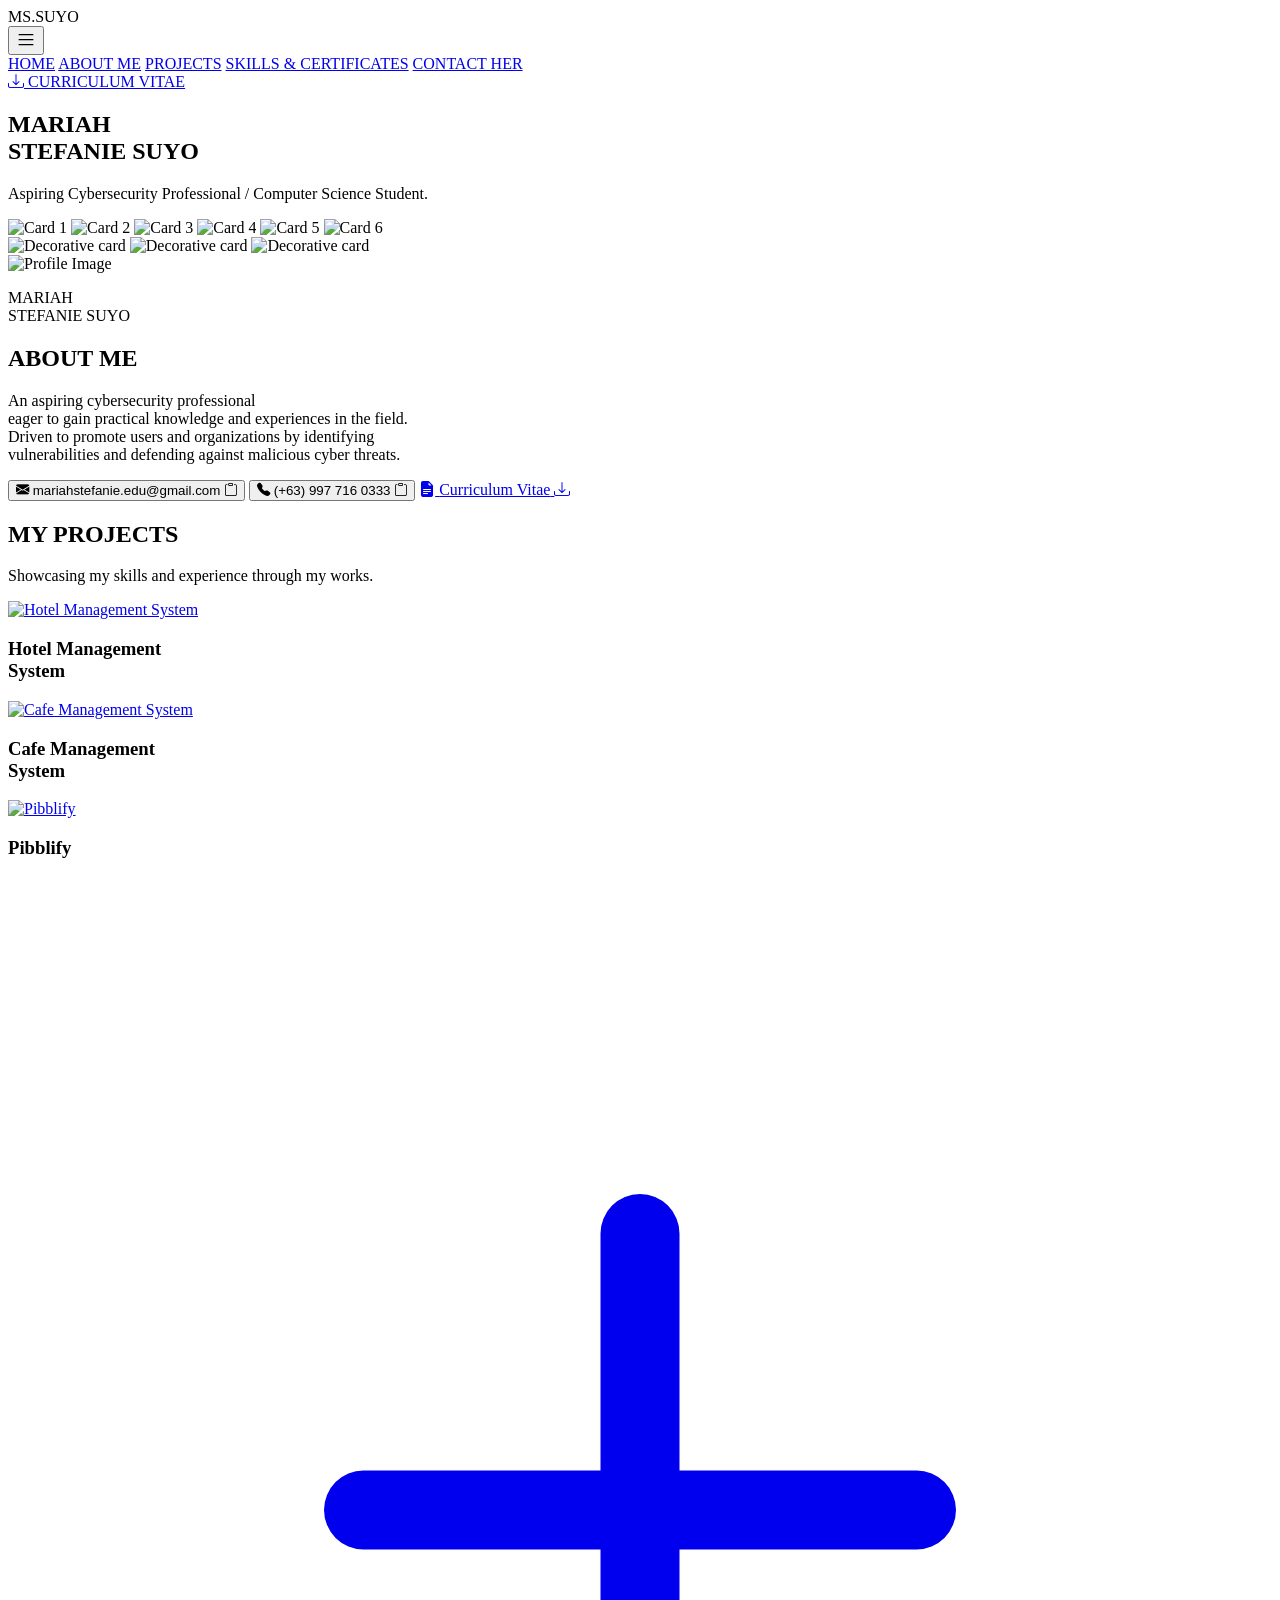
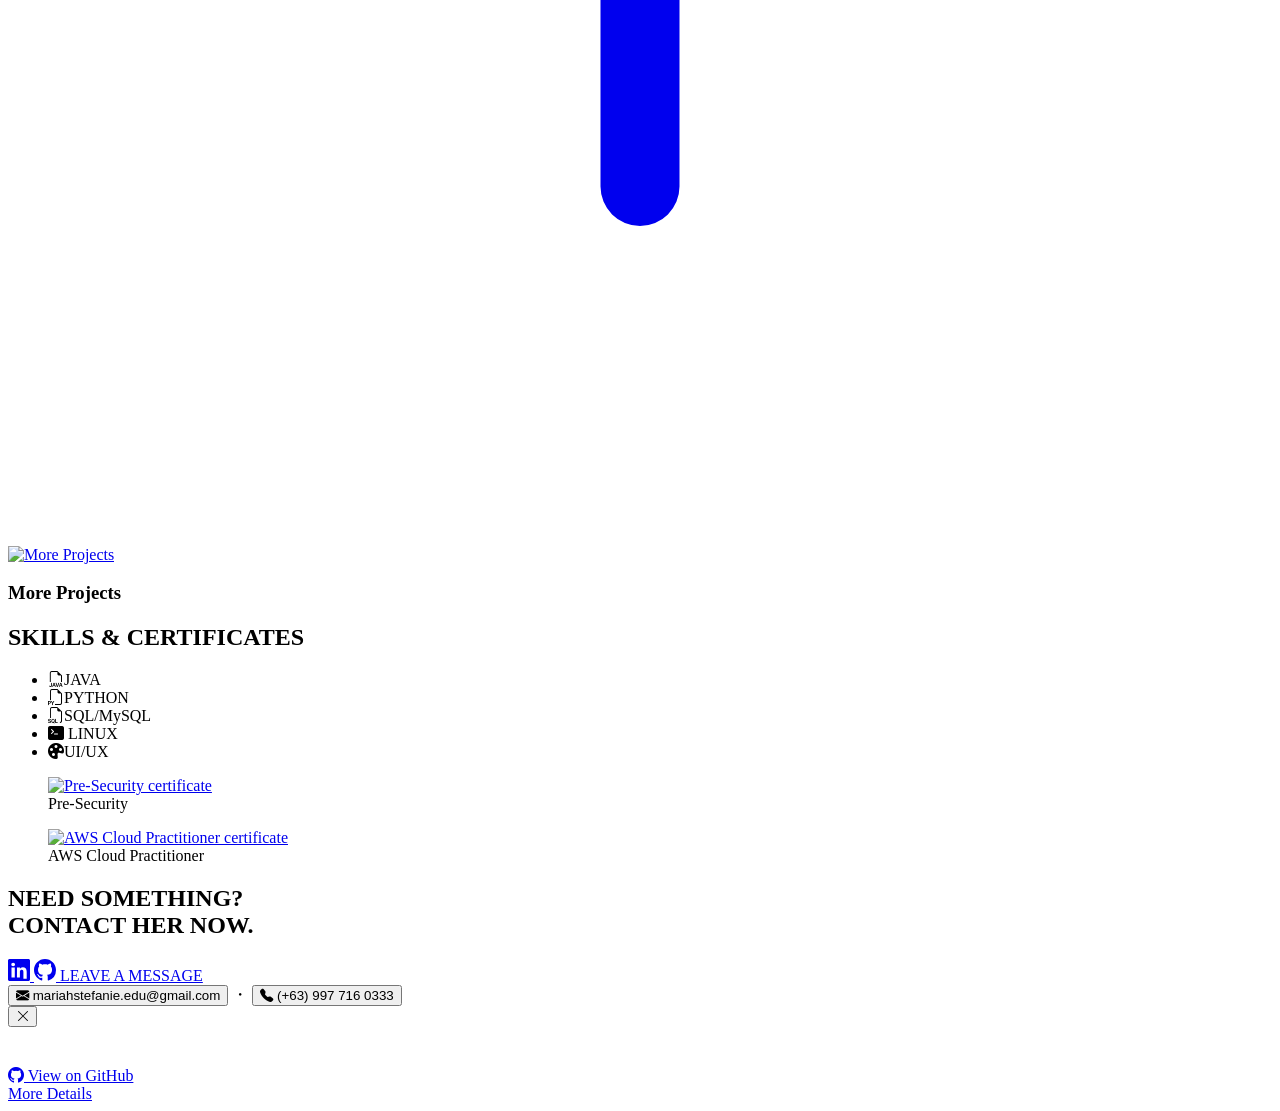
==== index.html @ 4f4035d8 "Add files via upload" ====
<!DOCTYPE html>
<html lang="en">
  <head>
    <meta charset="UTF-8" />
    <meta name="viewport" content="width=device-width, initial-scale=1.0" />
    <title>M.S.Suyo-Portfolio</title>
    <link rel="stylesheet" href="css/style.css" />
    <link rel="stylesheet" href="https://cdn.jsdelivr.net/npm/bootstrap-icons@1.10.0/font/bootstrap-icons.css" />
  </head>
  <body>
    <div class="stars"></div>
    <div class="constellations">
      <div class="constellation constellation-1">
        <div class="constellation-line"></div>
      </div>
      <div class="constellation constellation-2">
        <div class="constellation-line"></div>
      </div>
      <div class="constellation constellation-3">
        <div class="constellation-line"></div>
      </div>
    </div>

    <div class="site-initials">MS.SUYO</div>

    <div class="menu-group">
      <div class="top-ribbon">
        <button class="menu-ribbon" aria-label="Menu" aria-expanded="false" aria-controls="site-menu">
          <svg xmlns="http://www.w3.org/2000/svg" width="20" height="20" fill="currentColor" viewBox="0 0 16 16" aria-hidden="true">
            <path d="M2 12.5a.5.5 0 0 1 .5-.5h11a.5.5 0 0 1 0 1h-11a.5.5 0 0 1-.5-.5zm0-4a.5.5 0 0 1 .5-.5h11a.5.5 0 0 1 0 1h-11a.5.5 0 0 1-.5-.5zm0-4A.5.5 0 0 1 2.5 4h11a.5.5 0 0 1 0 1h-11a.5.5 0 0 1-.5-.5z"/>
          </svg>
        </button>
      </div>
      <div class="menu-panel" id="site-menu" aria-hidden="true">
  <a href="#home">HOME</a>
  <a href="#about-me">ABOUT ME</a>
  <a href="#projects">PROJECTS</a>
  <a href="#skills">SKILLS & CERTIFICATES</a>
  <a href="#contact">CONTACT HER</a>

  <div class="menu-divider"></div>

  <a href="files/Suyo_Mariah_Stefanie_Curriculum_Vitae.pdf" download="Suyo_Mariah_Stefanie_Curriculum_Vitae.pdf" class="menu-cv-link">
    <i class="bi bi-download" aria-hidden="true"></i>
    <span>CURRICULUM VITAE</span>
  </a>
</div>
  </div>

    <section class="hero page-section" id="home">
      <div class="content">
        <h1>MARIAH<br /><span class="name-highlight">STEFANIE</span> SUYO</h1>
        <p>Aspiring Cybersecurity Professional / Computer Science Student.</p>
      </div>

      <img class="card card1" src="images/card1.png" alt="Card 1" />
      <img class="card card2" src="images/card2.jpg" alt="Card 2" />
      <img class="card card3" src="images/card3.png" alt="Card 3" />
      <img class="card card4" src="images/card4.jpg" alt="Card 4" />
      <img class="card card5" src="images/card5.png" alt="Card 5" />
      <img class="card card6" src="images/card6.png" alt="Card 6" />
    </section>

    <section class="about-me about-me-bg page-section" id="about-me">
      <img class="bg-image bg-image-1" src="images/softbg3.jpg" alt="Decorative card" aria-hidden="true" />
      <img class="bg-image bg-image-2" src="images/softbg1.jpg" alt="Decorative card" aria-hidden="true" />
      <img class="bg-image bg-image-3" src="images/softbg2.jpg" alt="Decorative card" aria-hidden="true" />
      <div class="left reveal profile-card">
        <div class="profile-frame">
          <img class="profile-image" src="images/profile.jpg" alt="Profile Image" />
        </div>
        <div class="profile-caption">
          <p class="profile-name">MARIAH<br />STEFANIE SUYO</p>
        </div>
      </div>

      <div class="right reveal">
        <h1>ABOUT ME</h1>
        <p>An aspiring cybersecurity professional<br> eager to gain practical knowledge and experiences in the field.<br>Driven to promote users and organizations by identifying<br>vulnerabilities and defending against malicious cyber threats. </p>

        <div class="contact-info-list">
          <button type="button" class="contact-info-item" data-copy="mariahstefanie.edu@gmail.com" aria-label="Copy email address">
            <span class="contact-info-icon"><i class="bi bi-envelope-fill" aria-hidden="true"></i></span>
            <span class="contact-info-text">mariahstefanie.edu@gmail.com</span>
            <i class="bi bi-clipboard contact-info-action-icon" aria-hidden="true"></i>
          </button>

          <button type="button" class="contact-info-item" data-copy="+63 997 716 0333" aria-label="Copy phone number">
            <span class="contact-info-icon"><i class="bi bi-telephone-fill" aria-hidden="true"></i></span>
            <span class="contact-info-text">(+63) 997 716 0333</span>
            <i class="bi bi-clipboard contact-info-action-icon" aria-hidden="true"></i>
          </button>

          <a href="files/Suyo_Mariah_Stefanie_Curriculum_Vitae.pdf" download="Suyo_Mariah_Stefanie_Curriculum_Vitae.pdf" class="contact-info-item">
            <span class="contact-info-icon"><i class="bi bi-file-earmark-text-fill" aria-hidden="true"></i></span>
            <span class="contact-info-text">Curriculum Vitae</span>
            <i class="bi bi-download contact-info-action-icon" aria-hidden="true"></i>
          </a>
        </div>
      </div>
    </section>

    <section class="projects-showcase page-section" id="projects">
  <div class="projects-container reveal">
    <div class="projects-title">
      <h2>MY PROJECTS</h2>
      <p>Showcasing my skills and experience through my works.</p>
    </div>

    <article class="project-card project-1 reveal-expand">
      <a
        href="projects/project-hotel.html"
        class="project-link"
        data-project-trigger
        data-title="Hotel Management System"
        data-image="images/project1.png"
        data-description="A comprehensive desktop application designed to streamline hotel administration, guest check-ins, room availability tracking, and billing operations. Built with secure data-handling practices to protect customer records."
        data-tags="Java"
        data-github="https://github.com/yourusername/hotel-management-system"
        data-page="projects/project-hotel.html"
      >
        <img class="project-image" src="images/project1.png" alt="Hotel Management System" />
      </a>
      <h3>Hotel Management<br> System</h3>
    </article>

    <article class="project-card project-2 reveal-expand">
      <a
        href="projects/project-cafe.html"
        class="project-link"
        data-project-trigger
        data-title="Cafe Management System"
        data-image="images/project2.png"
        data-description="The Café Management System is a role-based application that digitalizes the café ordering process, allowing customers to place orders, staff to manage and track order statuses, delivery personnel to handle deliveries, and managers to oversee operations. The system improves efficiency, reduces errors, and ensures faster, more organized service for both staff and customers."
        data-tags="Java,OOP"
        data-github="https://github.com/yourusername/cafe-management-system"
        data-page="projects/project-cafe.html"
      >
        <img class="project-image" src="images/project2.png" alt="Cafe Management System" />
      </a>
      <h3>Cafe Management<br> System</h3>
    </article>

    <article class="project-card project-3 reveal-expand">
      <a
        href="projects/project-pibblify.html"
        class="project-link"
        data-project-trigger
        data-title="Pibblify"
        data-image="images/project3.png"
        data-description="This project demonstrates how fundamental Data Structures and Algorithms (DSA) can be applied in a real-world Music Streaming Application. The system simulates common music app features such as song management, artist organization, playback tracking, song queuing, and genre categorization using Arrays, Linked Lists, Stacks, Queues, and Trees."
        data-tags="Java"
        data-github="https://github.com/kharl-llanes/Finals-Datastruc"
        data-page="projects/project-pibblify.html"
      >
        <img class="project-image" src="images/project3.png" alt="Pibblify" />
      </a>
      <h3>Pibblify</h3>
    </article>

<article class="project-card project-4 reveal-expand">
  <a href="projects/project-more.html" class="project-link">
    <div class="project-image-wrapper">
      <div class="project-plus-icon" aria-hidden="true">
        <svg xmlns="http://www.w3.org/2000/svg" fill="currentColor" viewBox="0 0 16 16">
          <path d="M8 4a.5.5 0 0 1 .5.5v3h3a.5.5 0 0 1 0 1h-3v3a.5.5 0 0 1-1 0v-3h-3a.5.5 0 0 1 0-1h3v-3A.5.5 0 0 1 8 4z"/>
        </svg>
      </div>
      <img class="project-image" src="images/project4.png" alt="More Projects" />
    </div>
  </a>
  <h3>More Projects</h3>
</article>
  </div>
</section>

    <section class="skills-certs page-section" id="skills">
  <h2 class="skills-certs-heading reveal">SKILLS &amp; CERTIFICATES</h2>

  <div class="skills-certs-grid">
    <div class="skills-col reveal">
      <ul class="skills-list">
        <li><i class="bi bi-filetype-java skill-icon" aria-hidden="true"></i>JAVA</li>
        <li><i class="bi bi-filetype-py skill-icon" aria-hidden="true"></i>PYTHON</li>
        <li><i class="bi bi-filetype-sql skill-icon" aria-hidden="true"></i>SQL/MySQL</li>
        <li><i class="bi bi-terminal-fill skill-icon" aria-hidden="true"></i> LINUX</li>
        <li><i class="bi bi-palette-fill skill-icon" aria-hidden="true"></i>UI/UX</li>
      </ul>
    </div>

    <div class="skills-divider" aria-hidden="true"></div>

    <div class="certs-col reveal">
      <div class="certs-list">
        
        <figure class="cert-card reveal-expand">
          <a href="https://tryhackme.com/certificate/THM-JZBNPQFGYG" target="_blank" rel="noopener noreferrer" class="cert-link">
            <img class="cert-image" src="images/cert1.png" alt="Pre-Security certificate" />
          </a>
          <figcaption>Pre-Security</figcaption>
        </figure>

        <figure class="cert-card cert-card-offset reveal-expand">
          <a href="https://www.datacamp.com/completed/statement-of-accomplishment/track/679ed86943030d7ba34b76ec5c611e6217cd4d72?utm_medium=organic_social&utm_campaign=sharewidget&utm_content=soa" target="_blank" rel="noopener noreferrer" class="cert-link">
            <img class="cert-image" src="images/cert2.png" alt="AWS Cloud Practitioner certificate" />
          </a>
          <figcaption>AWS Cloud Practitioner</figcaption>
        </figure>

      </div>
    </div>
  </div>
</section>

    <section class="contact-showcase reveal page-section" id="contact">
      <div class="contact-overlay">
        <h1>
          NEED SOMETHING?<br />
          <span>CONTACT HER NOW.</span>
        </h1>
        <div class="contact-actions">
        <a href="https://www.linkedin.com/in/mariah-stefanie-suyo/" target="_blank" rel="noopener noreferrer" class="linkedin-icon" aria-label="LinkedIn profile">
          <svg xmlns="http://www.w3.org/2000/svg" width="22" height="22" fill="currentColor" viewBox="0 0 16 16" aria-hidden="true">
            <path d="M0 1.146C0 .513.526 0 1.175 0h13.65C15.474 0 16 .513 16 1.146v13.708c0 .633-.526 1.146-1.175 1.146H1.175C.526 16 0 15.487 0 14.854V1.146zm4.943 12.248V6.169H2.542v7.225h2.401zm-1.2-8.212c.837 0 1.358-.554 1.358-1.248-.015-.71-.521-1.248-1.342-1.248-.821 0-1.358.538-1.358 1.248 0 .694.52 1.248 1.327 1.248h.015zm4.908 8.212V9.359c0-.216.016-.432.08-.586.175-.432.574-.879 1.243-.879.877 0 1.228.663 1.228 1.635v4.865h2.401V9.25c0-2.22-1.184-3.248-2.764-3.248-1.276 0-1.845.7-2.165 1.192h.016V6.169H6.542c.03.7 0 7.225 0 7.225h2.401z"/>
          </svg>
        </a>
        <a href="https://github.com/yourusername" target="_blank" rel="noopener noreferrer" class="github-icon" aria-label="GitHub profile">
          <svg xmlns="http://www.w3.org/2000/svg" width="22" height="22" fill="currentColor" viewBox="0 0 16 16" aria-hidden="true">
            <path d="M8 0C3.58 0 0 3.58 0 8c0 3.54 2.29 6.53 5.47 7.59.4.07.55-.17.55-.38 0-.19-.01-.82-.01-1.49-2.01.37-2.53-.49-2.69-.94-.09-.23-.48-.94-.82-1.13-.28-.15-.68-.52-.01-.53.63-.01 1.08.58 1.23.82.72 1.21 1.87.87 2.33.66.07-.52.28-.87.51-1.07-1.78-.2-3.64-.89-3.64-3.95 0-.87.31-1.59.82-2.15-.08-.2-.36-1.02.08-2.12 0 0 .67-.21 2.2.82.64-.18 1.32-.27 2-.27.68 0 1.36.09 2 .27 1.53-1.04 2.2-.82 2.2-.82.44 1.1.16 1.92.08 2.12.51.56.82 1.27.82 2.15 0 3.07-1.87 3.75-3.65 3.95.29.25.54.73.54 1.48 0 1.07-.01 1.93-.01 2.2 0 .21.15.46.55.38A8.013 8.013 0 0 0 16 8c0-4.42-3.58-8-8-8z"/>
          </svg>
        </a>
        <a href="contact.html" class="contact-btn">LEAVE A MESSAGE</a>
      </div>
      </div>

      <div class="contact-footer-bar">
        <button type="button" class="contact-footer-item" data-copy="mariahstefanie.edu@gmail.com" aria-label="Copy email address">
          <i class="bi bi-envelope-fill" aria-hidden="true"></i>
          <span>mariahstefanie.edu@gmail.com</span>
        </button>
        <span class="contact-footer-dot" aria-hidden="true">・</span>
        <button type="button" class="contact-footer-item" data-copy="+63 997 716 0333" aria-label="Copy phone number">
          <i class="bi bi-telephone-fill" aria-hidden="true"></i>
          <span>(+63) 997 716 0333</span>
        </button>
      </div>
    </section>

    <div class="project-modal" id="projectModal" aria-hidden="true">
      <div class="project-modal-backdrop" data-modal-close></div>

      <div class="project-modal-dialog" role="dialog" aria-modal="true" aria-labelledby="projectModalTitle">
        <button type="button" class="project-modal-close" data-modal-close aria-label="Close">
          <i class="bi bi-x-lg" aria-hidden="true"></i>
        </button>

        <div class="project-modal-image-wrapper" id="projectModalImageWrapper">
          <img class="project-modal-image" id="projectModalImage" src="" alt="" />
        </div>

        <div class="project-modal-content">
          <h1 class="project-modal-title" id="projectModalTitle"></h1>
          <p class="project-modal-description" id="projectModalDescription"></p>
          <div class="project-modal-tags" id="projectModalTags"></div>
          <a class="github-btn" id="projectModalGithub" href="#" target="_blank" rel="noopener noreferrer">
            <i class="bi bi-github" aria-hidden="true"></i> View on GitHub
          </a>
        </div>

        <a class="project-modal-more" id="projectModalMore" href="#">More Details</a>
      </div>
    </div>

    <script src="js/main.js"></script>
  </body>
</html>
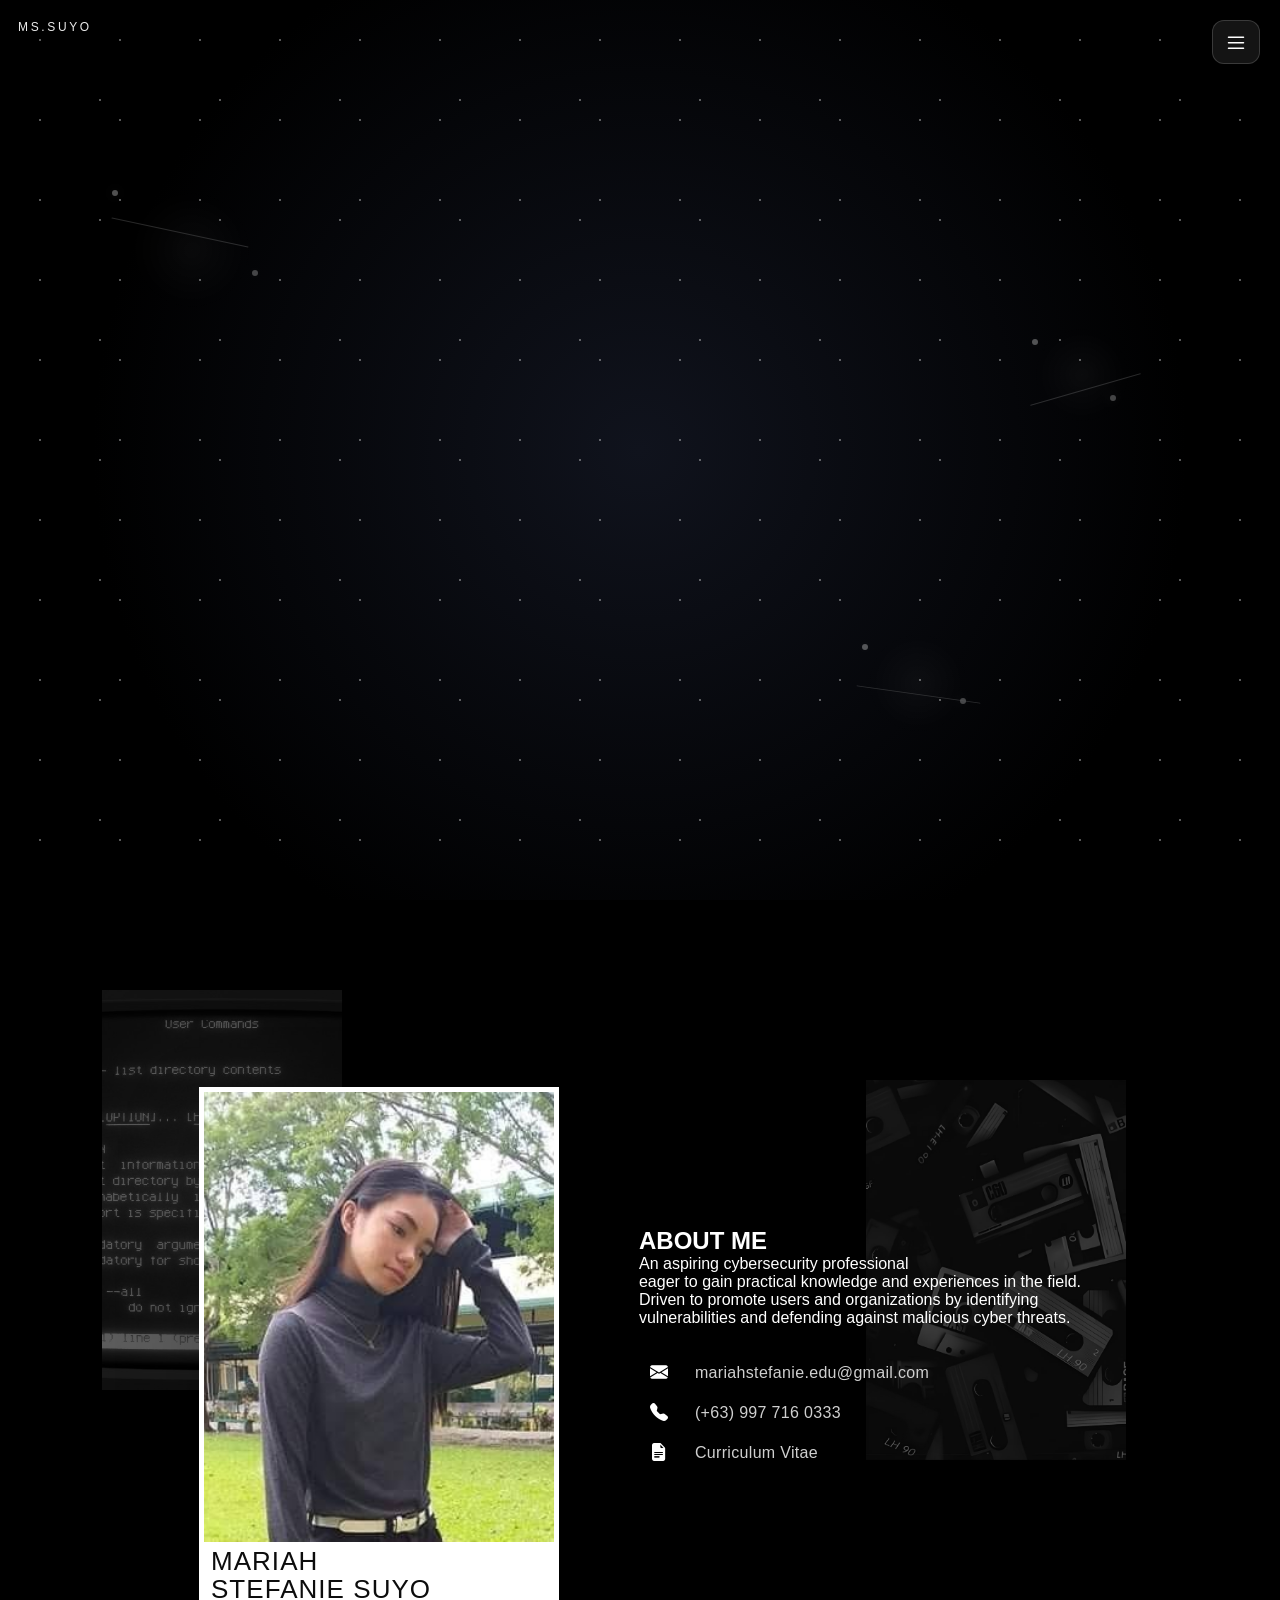
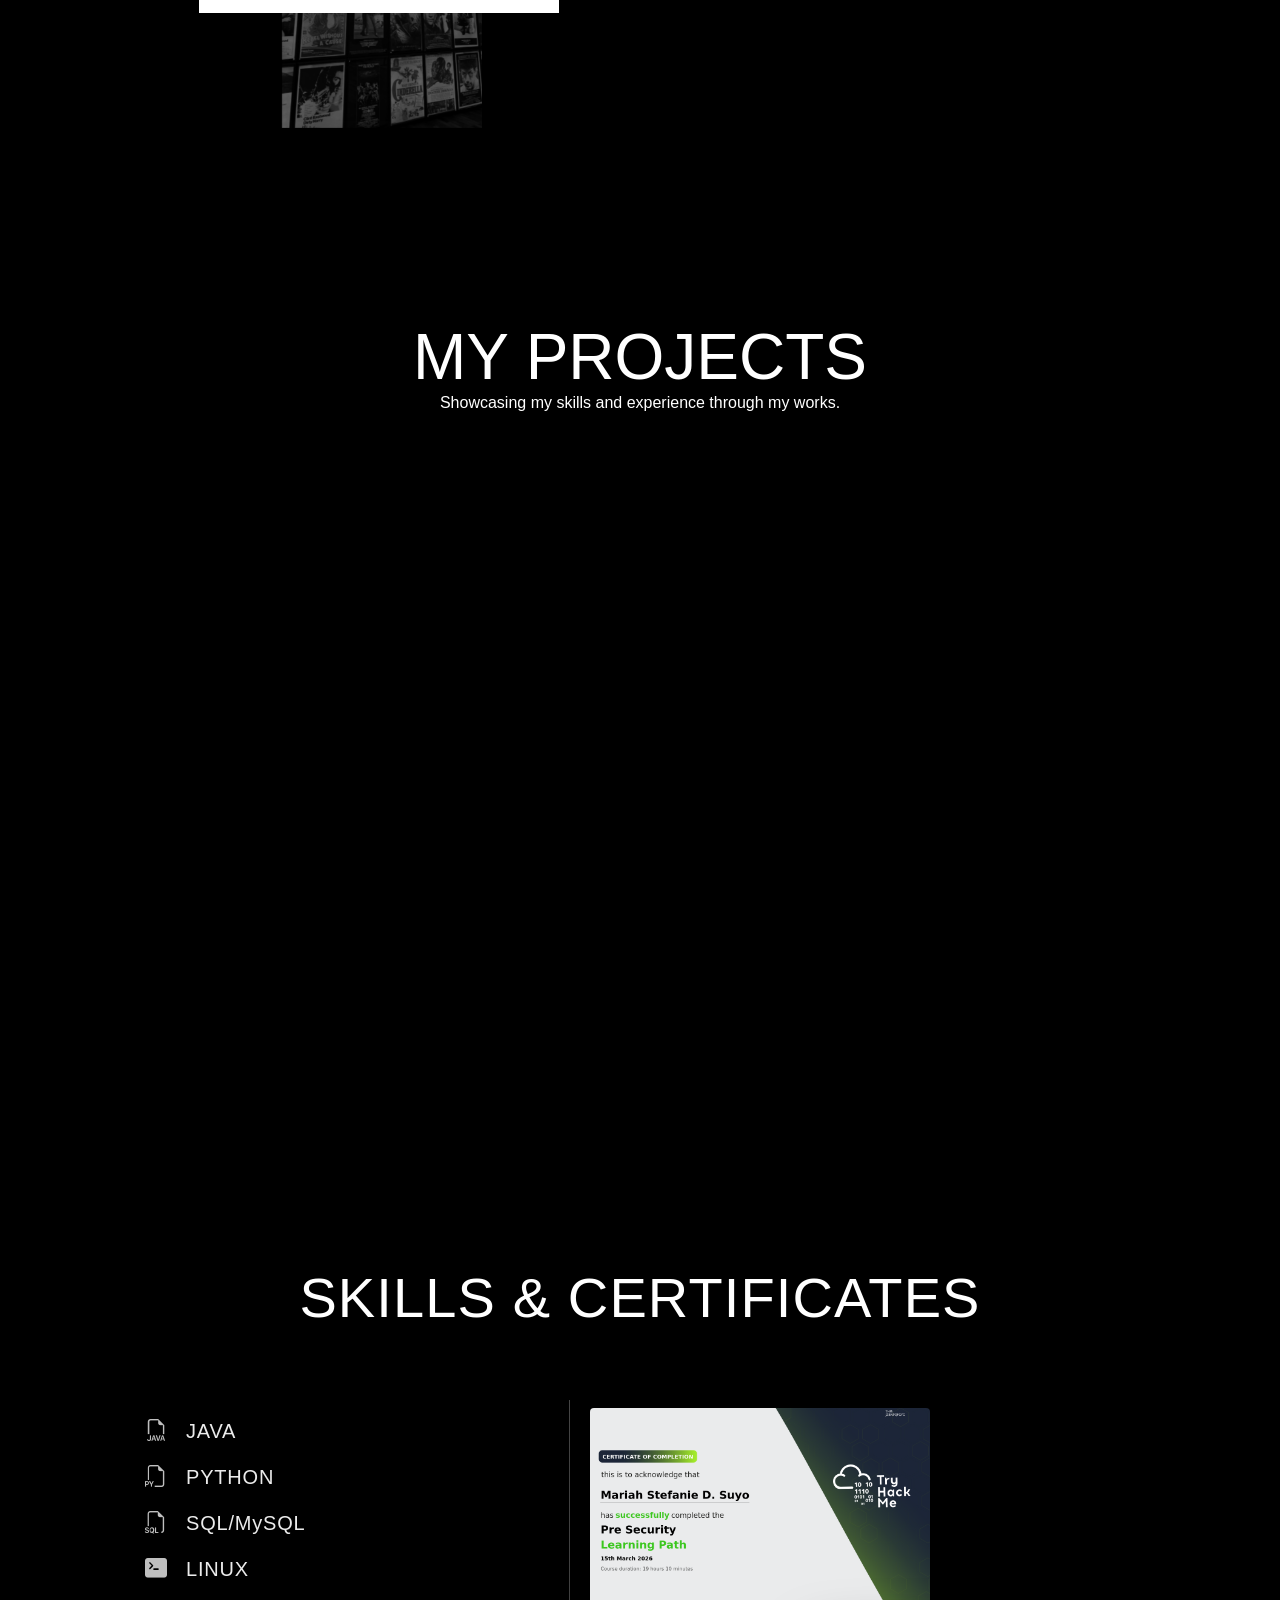
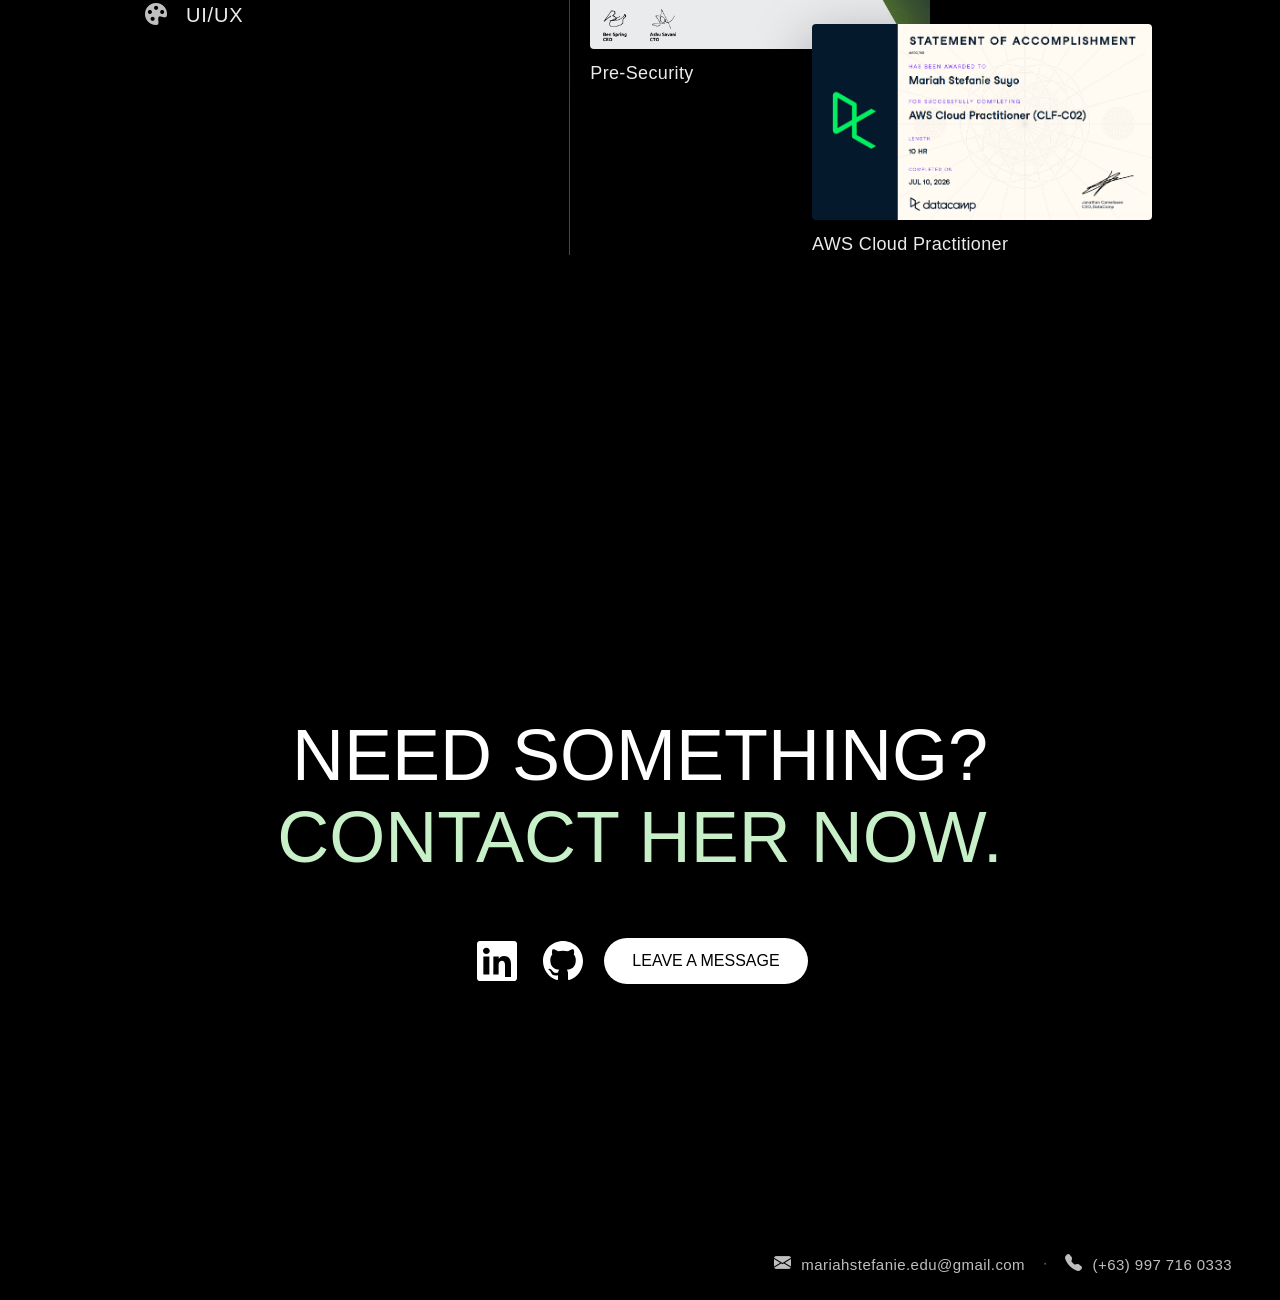
==== commit 892ea54c: "favicon" ====
--- a/index.html
+++ b/index.html
@@ -4,6 +4,7 @@
     <meta charset="UTF-8" />
     <meta name="viewport" content="width=device-width, initial-scale=1.0" />
     <title>M.S.Suyo-Portfolio</title>
+    <link rel="icon" type="image/jpeg" href="images/favicon.jpg">
     <link rel="stylesheet" href="css/style.css" />
     <link rel="stylesheet" href="https://cdn.jsdelivr.net/npm/bootstrap-icons@1.10.0/font/bootstrap-icons.css" />
   </head>
--- a/css/style.css
+++ b/css/style.css
@@ -0,0 +1,1538 @@
+* {
+  margin: 0;
+  padding: 0;
+  box-sizing: border-box;
+  font-family: Arial, sans-serif;
+}
+
+html {
+  scroll-behavior: smooth;
+  scroll-snap-type: y mandatory;
+}
+
+body {
+  background: #000;
+  color: #fff;
+  overflow-x: hidden;
+}
+
+section {
+  scroll-snap-align: start;
+  scroll-snap-stop: always;
+}
+
+.stars {
+  position: fixed;
+  inset: 0;
+  z-index: -1;
+  background: radial-gradient(circle at center, #10131d 0%, #000 70%);
+}
+
+.constellations {
+  position: fixed;
+  inset: 0;
+  pointer-events: none;
+  z-index: -1;
+}
+
+.constellation {
+  position: absolute;
+  width: 180px;
+  height: 140px;
+  opacity: 0.35;
+}
+
+.constellation-line {
+  position: absolute;
+  height: 1px;
+  border-radius: 1px;
+  background: rgba(255, 255, 255, 0.45);
+}
+
+.constellation-1 .constellation-line {
+  width: 140px;
+  top: 52px;
+  left: 8px;
+  transform: rotate(12deg);
+}
+
+.constellation-2 .constellation-line {
+  width: 115px;
+  top: 74px;
+  left: 16px;
+  transform: rotate(-16deg);
+}
+
+.constellation-3 .constellation-line {
+  width: 125px;
+  top: 66px;
+  left: 18px;
+  transform: rotate(8deg);
+}
+
+.constellation::before,
+.constellation::after {
+  content: "";
+  position: absolute;
+  border-radius: 50%;
+  background: rgba(255, 255, 255, 0.9);
+  box-shadow: 0 0 12px rgba(255, 255, 255, 0.25);
+}
+
+.constellation::before {
+  width: 5px;
+  height: 5px;
+  top: 12px;
+  left: 16px;
+}
+
+.constellation::after {
+  width: 5px;
+  height: 5px;
+  top: 72px;
+  left: 132px;
+}
+
+.constellation::before,
+.constellation::after {
+  background: rgba(255, 255, 255, 0.85);
+}
+
+.constellation-1 {
+  top: 20%;
+  left: 8%;
+}
+
+.constellation-1:before {
+  top: 10px;
+  left: 10px;
+}
+
+.constellation-1:after {
+  top: 90px;
+  left: 150px;
+}
+
+.constellation-2 {
+  top: 35%;
+  right: 10%;
+  width: 140px;
+  height: 120px;
+}
+
+.constellation-2:before {
+  top: 24px;
+  left: 20px;
+}
+
+.constellation-2:after {
+  top: 80px;
+  left: 98px;
+}
+
+.constellation-3 {
+  bottom: 18%;
+  right: 22%;
+  width: 160px;
+  height: 110px;
+}
+
+.constellation-3:before {
+  top: 16px;
+  left: 24px;
+}
+
+.constellation-3:after {
+  top: 70px;
+  left: 122px;
+}
+
+.constellation:after,
+.constellation:before {
+  width: 6px;
+  height: 6px;
+}
+
+.constellation::before {
+  background: rgba(255, 255, 255, 0.9);
+}
+
+.constellation::after {
+  background: rgba(255, 255, 255, 0.75);
+}
+
+.constellation-1::before,
+.constellation-2::before,
+.constellation-3::before {
+  transform: translate(0, 0);
+}
+
+.constellation-1::after,
+.constellation-2::after,
+.constellation-3::after {
+  transform: translate(0, 0);
+}
+
+.constellation::before,
+.constellation::after,
+.constellation {
+  transition: opacity 0.4s ease;
+}
+
+.constellation-1,
+.constellation-2,
+.constellation-3 {
+  background: radial-gradient(circle, rgba(255, 255, 255, 0.1) 0%, transparent 55%);
+}
+
+.stars:after {
+  content: "";
+  position: absolute;
+  inset: 0;
+  background-image: radial-gradient(white 1px, transparent 1px),
+    radial-gradient(white 1px, transparent 1px);
+  background-size: 80px 80px, 120px 120px;
+  background-position: 0 0, 40px 40px;
+  opacity: 0.35;
+}
+
+.contact-footer-bar {
+  position: absolute;
+  bottom: 26px;
+  right: 48px;
+  z-index: 3;
+  display: inline-flex;
+  align-items: center;
+  gap: 14px;
+}
+
+.contact-footer-item {
+  display: inline-flex;
+  align-items: center;
+  gap: 10px;
+  background: none;
+  border: none;
+  padding: 0;
+  color: rgba(255, 255, 255, 0.75);
+  font-size: 15px;
+  letter-spacing: 0.03em;
+  cursor: pointer;
+  text-shadow: 0 0 6px rgba(0, 0, 0, 0.45);
+  transition: color 0.25s ease, transform 0.25s ease;
+}
+
+.contact-footer-item i {
+  font-size: 17px;
+  transition: transform 0.25s ease;
+}
+
+.contact-footer-item:hover,
+.contact-footer-item:focus-visible {
+  color: #fff;
+  transform: translateY(-1px);
+}
+
+.contact-footer-item:hover i,
+.contact-footer-item:focus-visible i {
+  transform: translateY(-1px);
+}
+
+.contact-footer-item.copied {
+  color: #c8f0c8;
+}
+
+.contact-footer-dot {
+  color: rgba(255, 255, 255, 0.35);
+  font-size: 12px;
+}
+
+@media (max-width: 600px) {
+  .contact-footer-bar {
+    right: 14px;
+    bottom: 14px;
+    gap: 10px;
+  }
+
+  .contact-footer-item span {
+    display: none;
+  }
+}
+
+.site-initials {
+  position: fixed;
+  top: 20px;
+  left: 18px;
+  z-index: 30;
+  color: rgba(255, 255, 255, 0.92);
+  font-size: 12px;
+  font-weight: 500;
+  letter-spacing: 0.22em;
+  text-transform: uppercase;
+  padding: 0;
+  border: none;
+  border-radius: 0;
+  background: transparent;
+  text-shadow: 0 0 6px rgba(0, 0, 0, 0.45);
+}
+
+.menu-group {
+  position: fixed;
+  top: 10px;
+  right: 10px;
+  z-index: 30;
+  display: inline-flex;
+  align-items: flex-start;
+  justify-content: flex-end;
+  min-width: 56px;
+  min-height: 56px;
+  padding: 10px;
+  background: transparent;
+  overflow: visible;
+}
+
+.menu-group::before {
+  content: "";
+  position: absolute;
+  top: -12px;
+  right: -12px;
+  bottom: -12px;
+  left: -160px;
+}
+
+.menu-ribbon {
+  display: inline-flex;
+  align-items: center;
+  justify-content: center;
+  padding: 10px 12px;
+  border: 1px solid rgba(255, 255, 255, 0.16);
+  border-radius: 12px;
+  background: rgba(255, 255, 255, 0.08);
+  backdrop-filter: blur(10px);
+  color: #fff;
+  cursor: pointer;
+  transition: transform 0.2s ease, background 0.2s ease, border-color 0.2s ease;
+}
+
+.menu-ribbon:hover,
+.menu-ribbon:focus {
+  background: rgba(255, 255, 255, 0.14);
+  border-color: rgba(255, 255, 255, 0.24);
+  transform: translateY(-1px);
+}
+
+.menu-ribbon svg {
+  width: 22px;
+  height: 22px;
+}
+
+.menu-panel {
+  position: absolute;
+  top: 0;
+  right: calc(100% + 4px);
+  z-index: 29;
+  display: flex;
+  flex-direction: column;
+  gap: 12px;
+  padding: 14px 16px;
+  min-width: 140px;
+  border-radius: 18px;
+  border: 1px solid rgba(255, 255, 255, 0.14);
+  background: rgba(255, 255, 255, 0.08);
+  backdrop-filter: blur(16px);
+  opacity: 0;
+  visibility: hidden;
+  transform: translateX(0);
+  transition: opacity 0.2s ease, visibility 0.2s ease;
+  pointer-events: none;
+}
+
+.menu-group:hover .menu-panel,
+.menu-panel.open {
+  opacity: 1;
+  visibility: visible;
+  pointer-events: auto;
+}
+
+.menu-panel a {
+  color: #fff;
+  text-decoration: none;
+  font-size: 12px;
+  font-weight: 500;
+  letter-spacing: 0.18em;
+  text-transform: uppercase;
+  transition: color 0.2s ease;
+}
+
+.menu-panel a:hover {
+  color: #c8d1ff;
+}
+
+.menu-panel .menu-cv-link {
+  display: flex;
+  align-items: center;
+  gap: 8px;
+  cursor: pointer;
+}
+
+.menu-panel .menu-cv-link i {
+  font-size: 14px;
+  line-height: 1;
+  color: inherit;
+}
+
+.menu-divider {
+  width: 100%;
+  height: 1px;
+  background: rgba(255, 255, 255, 0.16);
+  margin: 2px 0;
+}
+
+.hero,
+.about-me,
+.projects-showcase,
+.contact-showcase {
+  min-height: 100vh;
+  position: relative;
+}
+
+.hero {
+  display: flex;
+  align-items: center;
+  justify-content: center;
+  text-align: center;
+}
+
+.contact-showcase {
+  display: flex;
+  align-items: center;
+  justify-content: center;
+  background: #000;
+  transition: background 0.4s ease, color 0.4s ease;
+}
+
+.contact-showcase.reveal {
+  opacity: 0;
+  transform: translateY(120px);
+}
+
+.contact-showcase.reveal.active {
+  opacity: 1;
+  transform: translateY(0);
+  transition: transform 1s cubic-bezier(0.22, 1, 0.36, 1), opacity 1s ease;
+}
+
+.contact-showcase::before {
+  content: "";
+  position: absolute;
+  inset: 0;
+  background: rgba(0, 0, 0, 0.5);
+}
+
+.contact-overlay {
+  position: relative;
+  text-align: center;
+}
+
+.contact-overlay h1 {
+  font-size: 72px;
+  font-weight: 300;
+  opacity: 0;
+  transform: translateY(16px) scale(0.92);
+}
+
+.contact-actions {
+  display: inline-flex;
+  align-items: center;
+  gap: 16px;
+  margin-top: 28px;
+}
+
+.linkedin-icon {
+  display: inline-flex;
+  align-items: center;
+  justify-content: center;
+  color: #fff;
+  text-decoration: none;
+  transition: transform 0.3s ease, color 0.3s ease;
+}
+
+.linkedin-icon svg {
+  width: 28px;
+  height: 28px;
+}
+
+.linkedin-icon:hover {
+  transform: translateY(-2px);
+}
+
+.contact-showcase.reveal.active .contact-overlay h1 {
+  animation: bubbleFade 0.9s ease-out 0.2s both;
+}
+
+.contact-overlay span {
+  display: inline-block;
+  color: #c8f0c8;
+  opacity: 0;
+  transform: translateY(20px) scale(0.95);
+}
+
+.contact-showcase.reveal.active .contact-overlay span {
+  animation: bubbleFade 0.8s ease-out 0.4s both;
+}
+
+.contact-btn {
+  display: inline-block;
+  margin-top: 30px;
+  padding: 14px 28px;
+  background: #fff;
+  color: #000;
+  border-radius: 30px;
+  text-decoration: none;
+  transition: background 0.3s ease, transform 0.3s ease, color 0.3s ease;
+}
+
+@keyframes bubbleFade {
+  0% {
+    opacity: 0;
+    transform: translateY(20px) scale(0.92);
+  }
+  60% {
+    opacity: 1;
+    transform: translateY(-6px) scale(1.04);
+  }
+  100% {
+    opacity: 1;
+    transform: translateY(0) scale(1);
+  }
+}
+
+.contact-btn:hover {
+  background: #f1f1f1;
+  transform: translateY(-2px);
+}
+
+@keyframes bubbleText {
+  0% {
+    opacity: 0;
+    transform: translateY(14px) scale(0.95);
+  }
+  60% {
+    opacity: 1;
+    transform: translateY(-6px) scale(1.04);
+  }
+  100% {
+    opacity: 1;
+    transform: translateY(0) scale(1);
+  }
+}
+
+.hero .content {
+  opacity: 0;
+  visibility: hidden;
+  pointer-events: none;
+  transform: translateY(0) scale(1);
+  transition: opacity 0.8s ease, visibility 0.8s ease;
+}
+
+.hero .card {
+  opacity: 0;
+  visibility: hidden;
+  pointer-events: none;
+  transform: translateY(42px) scale(0.96);
+  transition: opacity 0.9s cubic-bezier(0.22, 1, 0.36, 1), transform 0.9s cubic-bezier(0.22, 1, 0.36, 1), visibility 0.9s ease;
+}
+
+.hero.active-section .content {
+  opacity: 1;
+  visibility: visible;
+  pointer-events: auto;
+}
+
+.hero.active-section .card {
+  opacity: 1;
+  visibility: visible;
+  pointer-events: auto;
+  transform: translateY(0) scale(1);
+  transition-delay: 0.12s;
+}
+
+.hero.active-section .card.show {
+  opacity: 1;
+  transform: translateY(0) scale(1);
+}
+
+.hero:not(.active-section) .content {
+  opacity: 0 !important;
+  visibility: hidden !important;
+  pointer-events: none;
+}
+
+.hero:not(.active-section) .card {
+  opacity: 0 !important;
+  visibility: hidden !important;
+  pointer-events: none;
+  transform: translateY(42px) scale(0.96) !important;
+}
+
+.content h1 {
+  font-size: 72px;
+}
+
+.name-highlight {
+  font-family: Georgia, 'Times New Roman', serif;
+  font-style: italic;
+  font-weight: 400;
+  letter-spacing: 0.08em;
+  color: #f8f1e7;
+}
+
+.card {
+  position: absolute;
+  background: #222;
+  border: 1px solid #444;
+  opacity: 0;
+  transform: translateY(40px) scale(0.88);
+  transition: opacity 1.2s cubic-bezier(0.22, 1, 0.36, 1), transform 1.2s cubic-bezier(0.22, 1, 0.36, 1);
+}
+
+.card.show {
+  opacity: 1;
+  transform: translateY(0) scale(1);
+}
+
+.card1 {
+  width: 180px;
+  height: 260px;
+  top: 10%;
+  left: 18%;
+}
+
+.card2 {
+  width: 280px;
+  height: 180px;
+  top: 8%;
+  left: 42%;
+}
+
+.card3 {
+  width: 230px;
+  height: 330px;
+  top: 18%;
+  right: 12%;
+}
+
+.card4 {
+  width: 180px;
+  height: 270px;
+  bottom: 12%;
+  left: 6%;
+}
+
+.card5 {
+  width: 180px;
+  height: 230px;
+  bottom: 10%;
+  left: 40%;
+}
+
+.card6 {
+  width: 180px;
+  height: 230px;
+  bottom: 8%;
+  right: 16%;
+}
+
+.about-me {
+  position: relative;
+  display: flex;
+  align-items: center;
+  justify-content: center;
+  gap: 80px;
+  padding: 80px;
+  overflow: hidden;
+}
+
+.about-me-bg {
+  background: transparent;
+}
+
+.bg-image {
+  position: absolute;
+  display: block;
+  object-fit: cover;
+  opacity: 0.45;
+  filter: grayscale(1);
+  transform: translateZ(0);
+}
+
+.bg-image-1 {
+  top: 10%;
+  left: 8%;
+  width: 240px;
+  height: 400px;
+}
+
+.bg-image-2 {
+  top: 20%;
+  right: 12%;
+  width: 260px;
+  height: 380px;
+}
+
+.bg-image-3 {
+  bottom: 8%;
+  left: 22%;
+  width: 200px;
+  height: 320px;
+}
+
+.profile-card {
+  display: flex;
+  flex-direction: column;
+  width: 360px;
+  border: 5px solid #fff;
+  background: #fff;
+  overflow: hidden;
+  box-shadow: 0 24px 80px rgba(0, 0, 0, 0.18);
+}
+
+.profile-frame {
+  overflow: hidden;
+}
+
+.profile-image {
+  width: 100%;
+  height: 450px;
+  display: block;
+  object-fit: cover;
+}
+
+.profile-caption {
+  background: #fff;
+  padding: 6px 7px 5px;
+}
+
+.profile-name {
+  margin: 0;
+  font-size: 26px;
+  line-height: 1.05;
+  color: #0c0c0c;
+  text-transform: uppercase;
+  letter-spacing: 0.04em;
+  font-weight: 300;
+}
+
+.contact-info-list {
+  display: flex;
+  flex-direction: column;
+  gap: 0px;
+  margin-top: 26px;
+}
+
+.contact-info-item {
+  display: inline-flex;
+  align-items: center;
+  gap: 16px;
+  width: fit-content;
+  max-width: 100%;
+  background: none;
+  border: none;
+  padding: 0;
+  color: #cfcfcf;
+  font-size: 16px;
+  letter-spacing: 0.02em;
+  text-decoration: none;
+  cursor: pointer;
+  transition: color 0.25s ease;
+}
+
+.contact-info-icon {
+  display: flex;
+  align-items: center;
+  justify-content: center;
+  flex-shrink: 0;
+  width: 40px;
+  height: 40px;
+  color: #fff;
+  font-size: 18px;
+  transition: transform 0.25s ease;
+}
+
+.contact-info-text {
+  display: inline-block;
+  transition: color 0.25s ease, transform 0.25s ease;
+}
+
+.contact-info-action-icon {
+  font-size: 14px;
+  color: #9c9c9c;
+  opacity: 0;
+  transform: translateX(-6px);
+  transition: opacity 0.25s ease, transform 0.25s ease, color 0.25s ease;
+}
+
+.contact-info-item:hover .contact-info-text,
+.contact-info-item:focus-visible .contact-info-text {
+  color: #fff;
+  transform: translateY(-2px);
+}
+
+.contact-info-item:hover .contact-info-icon,
+.contact-info-item:focus-visible .contact-info-icon {
+  transform: translateY(-2px);
+}
+
+.contact-info-item:hover .contact-info-action-icon,
+.contact-info-item:focus-visible .contact-info-action-icon {
+  opacity: 1;
+  transform: translateX(0);
+}
+
+.contact-info-item.copied .contact-info-text {
+  color: #c8f0c8;
+}
+
+.contact-info-item.copied .contact-info-action-icon {
+  color: #c8f0c8;
+  opacity: 1;
+  transform: translateX(0);
+}
+
+.linkedin-icon,
+.github-icon {
+  display: inline-flex;
+  align-items: center;
+  justify-content: center;
+  margin-top: 30px;
+  padding: 5px 5px;
+  min-height: 48px;
+  border-radius: 8.5px;
+  color: #fff;
+  text-decoration: none;
+  transition: transform 0.3s ease, color 0.3s ease, background 0.3s ease;
+}
+
+.linkedin-icon svg,
+.github-icon svg {
+  width: 40px;
+  height: 40px;
+}
+
+.linkedin-icon:hover,
+.github-icon:hover {
+  transform: translateY(-2px);
+}
+
+.photo-placeholder {
+  width: 320px;
+  height: 460px;
+  background: #ddd;
+  color: #000;
+  display: flex;
+  align-items: center;
+  justify-content: center;
+}
+
+.reveal,
+.reveal-expand {
+  opacity: 0;
+  transform: translateY(120px);
+  transition: opacity 0.6s ease, transform 0.6s ease;
+}
+
+.reveal.active,
+.reveal-expand.active {
+  opacity: 1;
+  transform: translateY(0);
+}
+
+.projects-showcase {
+  padding-top: 120px;
+}
+
+.projects-title {
+  text-align: center;
+  margin-bottom: 100px;
+}
+
+.projects-title h2 {
+  font-size: 64px;
+  font-weight: 300;
+}
+
+.projects-container {
+  position: relative;
+  height: 700px;
+}
+
+.project-card {
+  position: absolute;
+  transition: transform 0.3s ease, box-shadow 0.3s ease;
+  border-radius: 20px;
+  padding: 16px;
+}
+
+body.project-hover-active {
+  background: linear-gradient(135deg, #1a1028 0%, #1a0a24 45%, #09060f 100%);
+}
+
+body.project-hover-active .stars {
+  background: radial-gradient(circle at center, #1b0e29 0%, #09060f 70%);
+}
+
+.project-card:hover {
+  transform: translateY(-8px);
+  box-shadow: 0 18px 40px rgba(0, 0, 0, 0.24);
+}
+
+.project-image-wrapper {
+  position: relative;
+  display: block;
+}
+
+.project-plus-icon {
+  position: absolute;
+  inset: 0;
+  display: grid;
+  place-items: center;
+  color: #fff;
+  z-index: 2;
+}
+
+.project-plus-icon svg {
+  width: 60%;
+  height: 60%;
+}
+
+.project-card:hover .project-image {
+  transform: scale(1.05);
+}
+
+.project-card:hover h3 {
+  transform: translateY(-4px);
+  color: #fff;
+}
+
+.project-1 {
+  left: 8%;
+  top: 180px;
+  width: 180px;
+}
+
+.project-2 {
+  left: 28%;
+  top: 220px;
+  width: 220px;
+}
+
+.project-3 {
+  left: 52%;
+  top: 190px;
+  width: 220px;
+}
+
+.project-4 {
+  right: 10%;
+  top: 200px;
+  width: 180px;
+}
+
+.project-1 img {
+  height: 180px;
+}
+
+.project-2 img {
+  height: 320px;
+}
+
+.project-3 img {
+  height: 260px;
+}
+
+.project-4 img {
+  height: 230px;
+  filter: blur(0.5px);
+}
+
+.project-image {
+  width: 100%;
+  object-fit: cover;
+  transform-origin: center center;
+  transform: scale(0);
+  transition: transform 1.4s cubic-bezier(0.22, 0.61, 0.36, 1);
+}
+
+.project-card.active .project-image {
+  transform: scale(1);
+}
+
+.project-card h3 {
+  margin: 12px 0 0;
+  transition: transform 0.3s ease, color 0.3s ease;
+}
+
+/* ---------- Project modal ---------- */
+
+.project-modal {
+  position: fixed;
+  inset: 0;
+  z-index: 60;
+  display: flex;
+  align-items: center;
+  justify-content: center;
+  padding: 40px 20px;
+  opacity: 0;
+  visibility: hidden;
+  transition: opacity 0.3s ease, visibility 0.3s ease;
+}
+
+.project-modal.open {
+  opacity: 1;
+  visibility: visible;
+}
+
+.project-modal-backdrop {
+  position: absolute;
+  inset: 0;
+  background: rgba(0, 0, 0, 0.7);
+  backdrop-filter: blur(6px);
+}
+
+.project-modal-dialog {
+  position: relative;
+  width: 100%;
+  max-width: 900px;
+  max-height: 88vh;
+  overflow-y: auto;
+  background: rgba(20, 20, 24, 0.9);
+  backdrop-filter: blur(15px);
+  border: 1px solid rgba(255, 255, 255, 0.15);
+  border-radius: 20px;
+  display: flex;
+  flex-direction: column;
+  transform: translateY(24px) scale(0.97);
+  transition: transform 0.35s cubic-bezier(0.22, 1, 0.36, 1);
+}
+
+.project-modal.open .project-modal-dialog {
+  transform: translateY(0) scale(1);
+}
+
+.project-modal-close {
+  position: absolute;
+  top: 18px;
+  right: 18px;
+  z-index: 2;
+  display: flex;
+  align-items: center;
+  justify-content: center;
+  width: 36px;
+  height: 36px;
+  background: rgba(0, 0, 0, 0.4);
+  border: 1px solid rgba(255, 255, 255, 0.2);
+  border-radius: 50%;
+  color: #fff;
+  font-size: 15px;
+  cursor: pointer;
+  transition: background 0.2s ease, transform 0.2s ease;
+}
+
+.project-modal-close:hover {
+  background: rgba(255, 255, 255, 0.15);
+  transform: rotate(90deg);
+}
+
+.project-modal-image-wrapper {
+  width: 100%;
+  max-height: 360px;
+  overflow: hidden;
+  background: #111;
+  border-radius: 20px 20px 0 0;
+}
+
+.project-modal-image-wrapper.is-hidden {
+  display: none;
+}
+
+.project-modal-image {
+  width: 100%;
+  height: 100%;
+  object-fit: cover;
+  display: block;
+}
+
+.project-modal-content {
+  padding: 36px;
+  padding-bottom: 64px;
+  position: relative;
+}
+
+.project-modal-title {
+  font-size: 34px;
+  font-weight: 300;
+  margin-bottom: 16px;
+}
+
+.project-modal-description {
+  color: #cfcfcf;
+  line-height: 1.6;
+  font-size: 16px;
+  margin-bottom: 24px;
+}
+
+.project-modal-tags {
+  display: flex;
+  gap: 10px;
+  flex-wrap: wrap;
+  margin-bottom: 26px;
+}
+
+.project-modal-tags:empty {
+  display: none;
+  margin-bottom: 0;
+}
+
+.project-modal-tags .tag {
+  background: rgba(255, 255, 255, 0.12);
+  border: 1px solid rgba(255, 255, 255, 0.2);
+  padding: 6px 14px;
+  border-radius: 20px;
+  font-size: 12px;
+  letter-spacing: 0.05em;
+  color: #e0e0e0;
+}
+
+#projectModalGithub.is-hidden {
+  display: none;
+}
+
+.project-modal-more {
+  position: absolute;
+  right: 36px;
+  bottom: 20px;
+  color: #cfcfcf;
+  font-size: 14px;
+  letter-spacing: 0.03em;
+  text-decoration: none;
+  transition: color 0.25s ease, transform 0.25s ease;
+}
+
+.project-modal-more:hover,
+.project-modal-more:focus-visible {
+  color: #fff;
+  transform: translateX(3px);
+}
+
+.project-modal-more::after {
+  content: '→';
+  display: inline-block;
+  margin-left: 6px;
+  transition: transform 0.25s ease;
+}
+
+.project-modal-more:hover::after,
+.project-modal-more:focus-visible::after {
+  transform: translateX(3px);
+}
+
+body.modal-open {
+  overflow: hidden;
+}
+
+@media (min-width: 768px) {
+  .project-modal-dialog {
+    flex-direction: row;
+  }
+
+  .project-modal-image-wrapper {
+    width: 45%;
+    max-height: none;
+    border-radius: 20px 0 0 20px;
+  }
+
+  .project-modal-content {
+    width: 55%;
+  }
+
+  .project-modal-image-wrapper.is-hidden + .project-modal-content {
+    width: 100%;
+  }
+}
+
+.skills-certs {
+  min-height: 100vh;
+  display: flex;
+  flex-direction: column;
+  align-items: center;
+  justify-content: center;
+  padding: 120px 10% 100px;
+}
+
+.skills-certs-heading {
+  width: 100%;
+  max-width: 1200px;
+  font-size: 56px;
+  font-weight: 300;
+  letter-spacing: 0.02em;
+  text-align: center;
+  margin-bottom: 70px;
+}
+
+.skills-certs-grid {
+  width: 100%;
+  max-width: 1200px;
+  display: grid;
+  grid-template-columns: minmax(0, 0.9fr) auto minmax(0, 1.2fr);
+  align-items: start;
+  gap: 20px;
+}
+
+.skills-col {
+  padding-top: 8px;
+  padding-right: 4px;
+  margin-left: 8px;
+}
+
+.skills-list {
+  list-style: none;
+}
+
+.skills-list li {
+  display: flex;
+  align-items: center;
+  gap: 18px;
+  font-size: 20px;
+  font-weight: 500;
+  letter-spacing: 0.04em;
+  padding: 10px 8px;
+  color: rgba(255, 255, 255, 0.92);
+  border-radius: 10px;
+  transition: transform 0.25s ease, color 0.25s ease;
+}
+
+.skills-list li:hover {
+  transform: translateX(4px);
+  color: #c8f0c8;
+}
+
+.skill-icon {
+  width: 24px;
+  flex-shrink: 0;
+  font-size: 22px;
+  text-align: center;
+  color: rgba(255, 255, 255, 0.75);
+}
+
+.skills-divider {
+  width: 1px;
+  align-self: stretch;
+  background: rgba(255, 255, 255, 0.28);
+  min-height: 280px;
+}
+
+.certs-col {
+  padding-top: 8px;
+}
+
+.certs-list {
+  position: relative;
+  display: flex;
+  flex-direction: column;
+}
+
+.cert-card {
+  width: 340px;
+  transition: transform 0.25s ease, filter 0.25s ease;
+}
+
+.cert-card:hover {
+  transform: scale(1.03);
+  filter: brightness(1.08);
+}
+
+.cert-card-offset {
+  align-self: flex-end;
+  margin-top: -60px;
+}
+
+.cert-image {
+  width: 100%;
+  display: block;
+  border-radius: 4px;
+  box-shadow: 0 20px 60px rgba(0, 0, 0, 0.4);
+}
+
+.cert-card figcaption {
+  margin-top: 14px;
+  font-size: 18px;
+  font-weight: 400;
+  letter-spacing: 0.02em;
+  color: rgba(255, 255, 255, 0.92);
+}
+
+@media (max-width: 900px) {
+  .skills-certs {
+    padding: 100px 6% 80px;
+  }
+
+  .skills-certs-grid {
+    grid-template-columns: 1fr;
+    gap: 40px;
+  }
+
+  .skills-divider {
+    width: 100%;
+    height: 1px;
+    min-height: 0;
+  }
+
+  .skills-certs-heading {
+    font-size: 40px;
+    margin-bottom: 48px;
+  }
+
+  .cert-card {
+    width: 100%;
+    max-width: 340px;
+  }
+
+  .cert-card-offset {
+    align-self: flex-start;
+    margin-top: 0;
+  }
+
+  .certs-list {
+    gap: 24px;
+  }
+
+  .project-link {
+  display: block;
+  text-decoration: none;
+  color: inherit;
+  cursor: pointer;
+}
+.cert-link {
+  display: block;
+  text-decoration: none;
+  cursor: pointer;
+  overflow: hidden;
+  border-radius: 4px;
+}
+
+.cert-link .cert-image {
+  transition: transform 0.3s ease, filter 0.3s ease;
+}
+
+.cert-link:hover .cert-image {
+  transform: scale(1.03);
+  filter: brightness(1.08);
+}
+
+/* ========================================
+   MOBILE RESPONSIVE
+   ======================================== */
+@media (max-width: 600px) {
+
+  html{
+    scroll-snap-type: none;
+  }
+
+  section{
+    scroll-snap-align: unset;
+  }
+
+  /* HERO */
+  .hero{
+    min-height: 100vh;
+    padding: 100px 20px 60px;
+  }
+
+  .hero .content{
+    opacity: 1 !important;
+    visibility: visible !important;
+    pointer-events: auto !important;
+    z-index: 2;
+  }
+
+  .content h1{
+    font-size: 42px;
+    line-height: 1.1;
+  }
+
+  .content p{
+    font-size: 16px;
+    margin-top: 15px;
+  }
+
+  /* Hide floating hero images on phone */
+  .hero .card{
+    display: none !important;
+  }
+
+  /* ABOUT ME */
+  .about-me{
+    flex-direction: column;
+    gap: 40px;
+    padding: 80px 20px;
+    text-align: center;
+  }
+
+  .bg-image{
+    display: none;
+  }
+
+  .profile-card{
+    width: 100%;
+    max-width: 320px;
+  }
+
+  .profile-image{
+    height: auto;
+  }
+
+  .right h1{
+    font-size: 36px;
+    margin-bottom: 20px;
+  }
+
+  .right p{
+    font-size: 16px;
+    line-height: 1.8;
+  }
+
+  .contact-info-list{
+    margin-top: 30px;
+    align-items: center;
+  }
+
+  .contact-info-item{
+    width: 100%;
+    justify-content: center;
+  }
+
+  /* PROJECTS SECTION */
+  .projects-showcase{
+    padding: 80px 20px;
+    min-height: auto;
+  }
+
+  .projects-title{
+    margin-bottom: 50px;
+  }
+
+  .projects-title h2{
+    font-size: 42px;
+  }
+
+  .projects-title p{
+    font-size: 16px;
+  }
+
+  .projects-container{
+    height: auto;
+    display: flex;
+    flex-direction: column;
+    align-items: center;
+    gap: 40px;
+  }
+
+  .project-card{
+    position: static;
+    width: 100% !important;
+    max-width: 320px;
+    padding: 0;
+  }
+
+  .project-1,
+  .project-2,
+  .project-3,
+  .project-4{
+    left: auto;
+    right: auto;
+    top: auto;
+  }
+
+  .project-1 img,
+  .project-2 img,
+  .project-3 img,
+  .project-4 img{
+    width: 100%;
+    height: auto;
+  }
+
+  .project-card h3{
+    text-align: center;
+    margin-top: 15px;
+  }
+
+  /* SKILLS & CERTIFICATES */
+  .skills-certs{
+    padding: 80px 20px;
+    min-height: auto;
+  }
+
+  .skills-certs-heading{
+    font-size: 40px;
+    margin-bottom: 40px;
+  }
+
+  .skills-certs-grid{
+    grid-template-columns: 1fr;
+    gap: 40px;
+  }
+
+  .skills-divider{
+    display: none;
+  }
+
+  .skills-col{
+    margin-left: 0;
+    padding-right: 0;
+  }
+
+  .skills-list li{
+    font-size: 18px;
+  }
+
+  .certs-list{
+    align-items: center;
+    gap: 24px;
+  }
+
+  .cert-card,
+  .cert-card-offset{
+    width: 100%;
+    max-width: 320px;
+    margin-top: 0;
+    align-self: center;
+  }
+
+  /* CONTACT */
+  .contact-showcase{
+    padding: 80px 20px;
+    min-height: 100vh;
+  }
+
+  .contact-overlay h1{
+    font-size: 40px;
+    line-height: 1.2;
+  }
+
+  .contact-actions{
+    flex-wrap: wrap;
+    justify-content: center;
+    gap: 12px;
+  }
+
+  .contact-btn{
+    margin-top: 15px;
+  }
+
+  .contact-footer-bar{
+    position: static;
+    margin-top: 40px;
+    justify-content: center;
+    flex-wrap: wrap;
+  }
+}
+}
